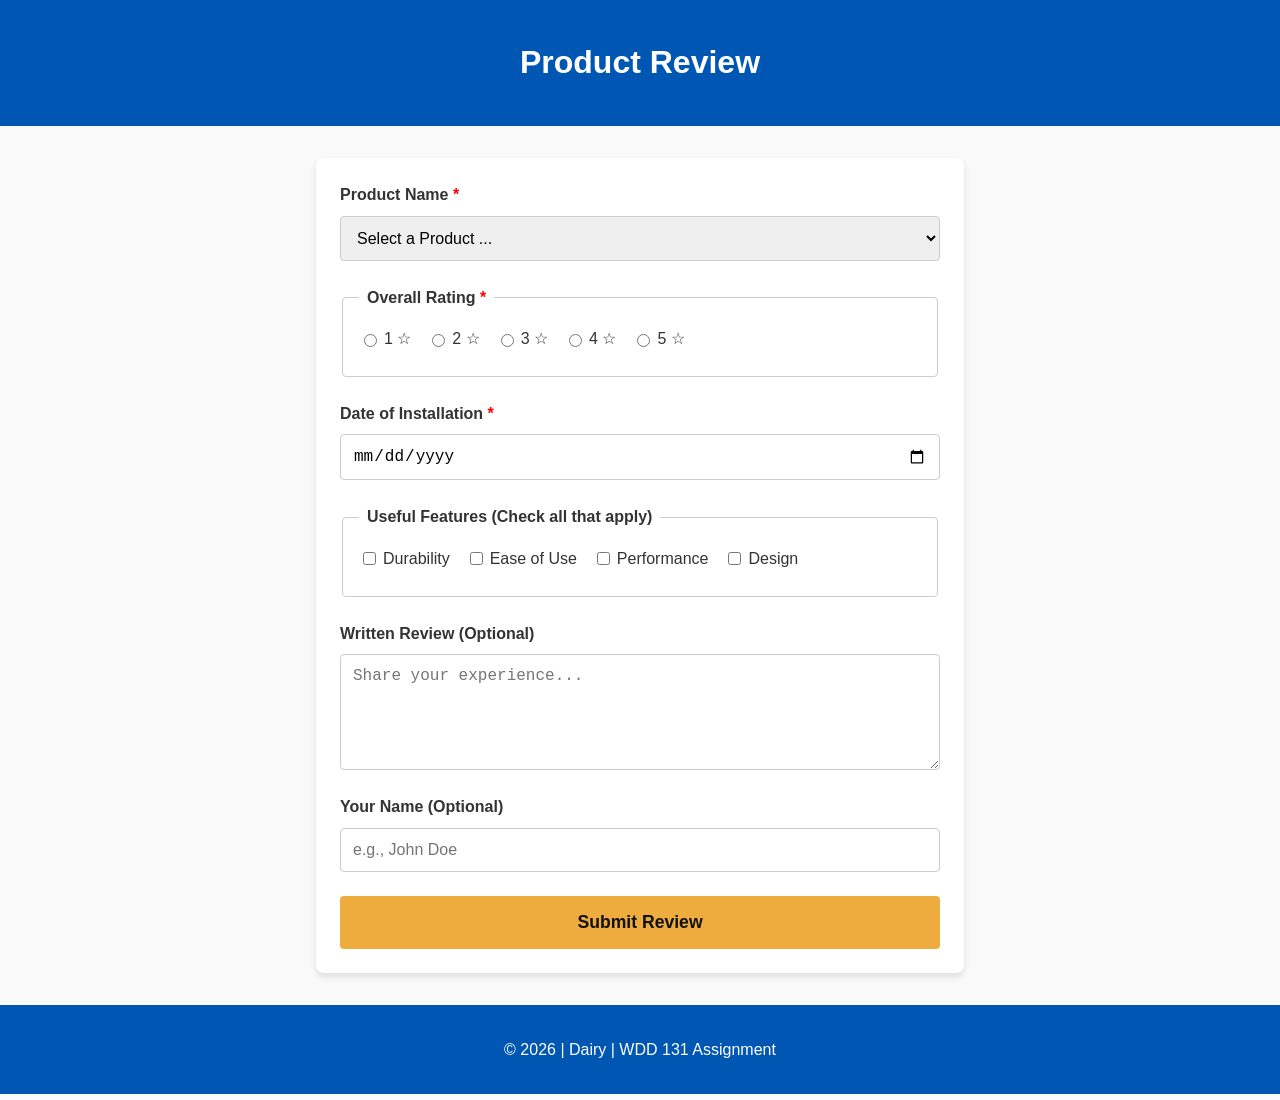
==== form.html @ f110f03a "new" ====
<!DOCTYPE html>
<html lang="en">
<head>
    <meta charset="UTF-8">
    <meta name="viewport" content="width=device-width, initial-scale=1.0">
    <title>Product Review Form</title>
    <link rel="stylesheet" href="styles/form.css">
    <script src="scripts/form.js" defer></script>
</head>
<body>
    <header>
        <h1>Product Review</h1>
    </header>

    <main>
        <form method="get" action="review.html" class="review-form">
            <div class="form-group">
                <label for="product-name">Product Name <span class="required">*</span></label>
                <select id="product-name" name="productName" required>
                    <option value="" disabled selected>Select a Product ...</option>
                    </select>
            </div>

            <fieldset class="form-group">
                <legend>Overall Rating <span class="required">*</span></legend>
                <div class="rating-container">
                    <label><input type="radio" name="rating" value="1" required> 1 ☆</label>
                    <label><input type="radio" name="rating" value="2"> 2 ☆</label>
                    <label><input type="radio" name="rating" value="3"> 3 ☆</label>
                    <label><input type="radio" name="rating" value="4"> 4 ☆</label>
                    <label><input type="radio" name="rating" value="5"> 5 ☆</label>
                </div>
            </fieldset>

            <div class="form-group">
                <label for="install-date">Date of Installation <span class="required">*</span></label>
                <input type="date" id="install-date" name="installDate" required>
            </div>

            <fieldset class="form-group">
                <legend>Useful Features (Check all that apply)</legend>
                <div class="checkbox-container">
                    <label><input type="checkbox" name="features" value="durability"> Durability</label>
                    <label><input type="checkbox" name="features" value="ease-of-use"> Ease of Use</label>
                    <label><input type="checkbox" name="features" value="performance"> Performance</label>
                    <label><input type="checkbox" name="features" value="design"> Design</label>
                </div>
            </fieldset>

            <div class="form-group">
                <label for="written-review">Written Review (Optional)</label>
                <textarea id="written-review" name="writtenReview" rows="5" placeholder="Share your experience..."></textarea>
            </div>

            <div class="form-group">
                <label for="user-name">Your Name (Optional)</label>
                <input type="text" id="user-name" name="userName" placeholder="e.g., John Doe">
            </div>

            <input type="submit" value="Submit Review" class="submit-btn">
        </form>
    </main>

    <footer>
        <p>&copy; <span id="current-year"></span> | Dairy | WDD 131 Assignment</p>
    </footer>
</body>
</html>
---- styles/form.css ----
:root {
    --primary-color: #0056b3;
    --secondary-color: #efac3e;
    --background-color: #f9f9f9;
    --text-color: #333;
    --border-color: #ccc;
}

body {
    font-family: Arial, sans-serif;
    line-height: 1.6;
    background-color: var(--background-color);
    color: var(--text-color);
    margin: 0;
    padding: 0;
}

header, footer {
    background-color: var(--primary-color);
    color: white;
    text-align: center;
    padding: 1rem;
}

main {
    max-width: 600px;
    margin: 2rem auto;
    padding: 1.5rem;
    background: white;
    border-radius: 8px;
    box-shadow: 0 4px 6px rgba(0,0,0,0.1);
}

/* Form layouts */
.form-group {
    margin-bottom: 1.5rem;
    display: flex;
    flex-direction: column;
}

fieldset {
    border: 1px solid var(--border-color);
    border-radius: 4px;
    padding: 1rem;
}

legend {
    font-weight: bold;
    padding: 0 0.5rem;
}

label {
    margin-bottom: 0.5rem;
    font-weight: 600;
}

.required {
    color: red;
}

/* Inputs and interactive states */
input[type="text"], input[type="date"], select, textarea {
    padding: 0.75rem;
    border: 1px solid var(--border-color);
    border-radius: 4px;
    font-size: 1rem;
    width: 100%;
    box-sizing: border-box;
}

.rating-container, .checkbox-container {
    display: flex;
    flex-wrap: wrap;
    gap: 1rem;
}

.rating-container label, .checkbox-container label {
    font-weight: normal;
    display: flex;
    align-items: center;
    gap: 0.25rem;
    cursor: pointer;
}

/* Submission Styling */
.submit-btn {
    background-color: var(--secondary-color);
    color: #111;
    border: none;
    padding: 1rem;
    font-size: 1.1rem;
    font-weight: bold;
    border-radius: 4px;
    cursor: pointer;
    width: 100%;
    transition: background-color 0.2s ease;
}

.submit-btn:hover {
    background-color: #d9962b;
}

/* Confirmation Page Elements */
.confirmation-container {
    text-align: center;
}

.counter-box {
    margin: 2rem 0;
    background: #e9f5ff;
    padding: 1rem;
    border-left: 5px solid var(--primary-color);
}

.back-link {
    display: inline-block;
    margin-top: 1rem;
    color: var(--primary-color);
    text-decoration: none;
    font-weight: bold;
}

/* Mobile responsive handling rule */
@media (max-width: 600px) {
    main {
        margin: 1rem;
        padding: 1rem;
    }
}
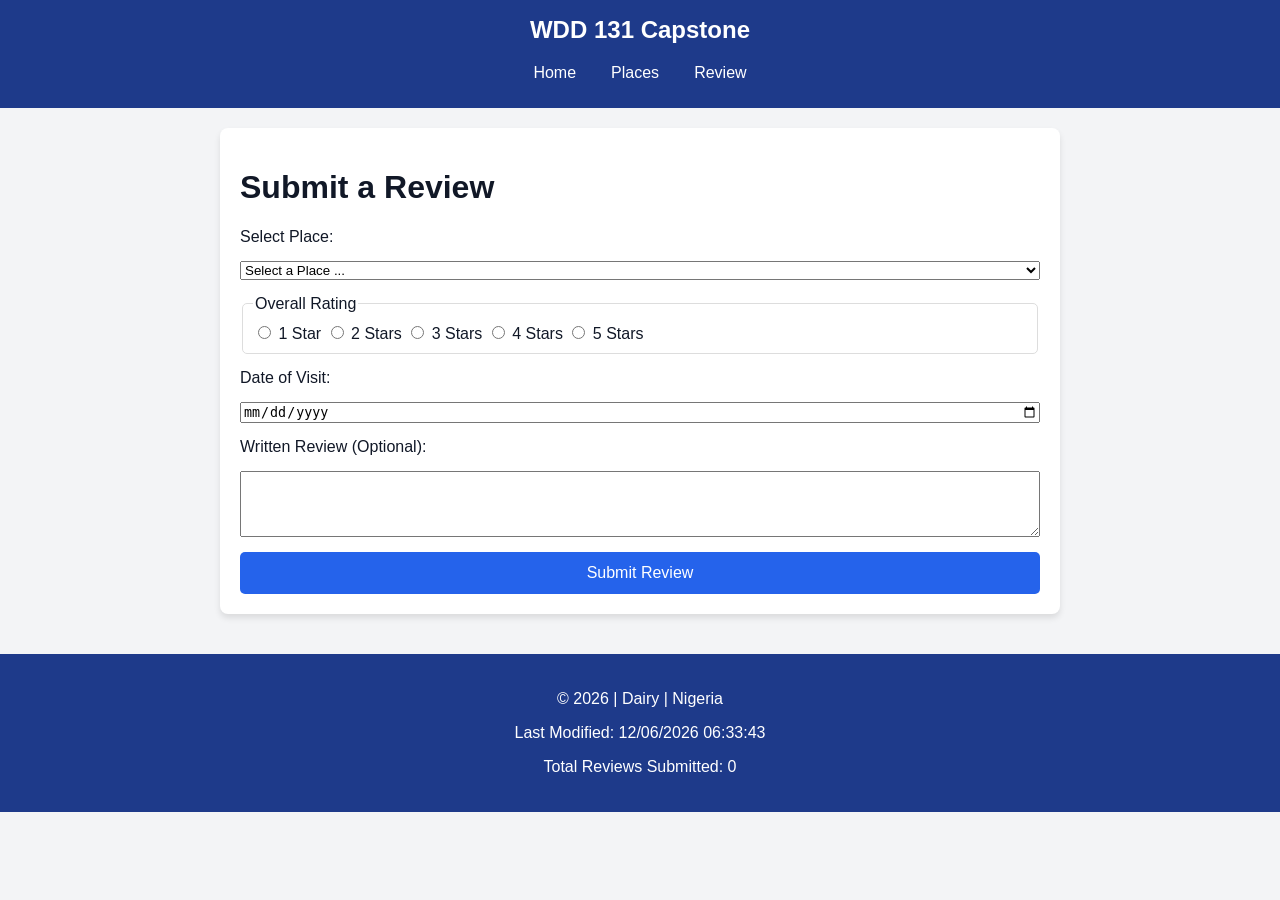
==== commit 0c6df247: "new" ====
--- a/form.html
+++ b/form.html
@@ -3,66 +3,53 @@
 <head>
     <meta charset="UTF-8">
     <meta name="viewport" content="width=device-width, initial-scale=1.0">
-    <title>Product Review Form</title>
-    <link rel="stylesheet" href="styles/form.css">
-    <script src="scripts/form.js" defer></script>
+    <title>WDD 131 - Review Form</title>
+    <meta name="description" content="WDD 131 Final Project - Review Form">
+    <link rel="stylesheet" href="styles/base.css">
+    <script src="scripts/main.js" defer></script>
 </head>
 <body>
     <header>
-        <h1>Product Review</h1>
+        <span id="course-title">WDD 131 Capstone</span>
+        <nav>
+            <a href="index.html">Home</a>
+            <a href="place.html">Places</a>
+            <a href="form.html">Review</a>
+        </nav>
     </header>
+    <main>
+        <h1>Submit a Review</h1>
+        <form method="get" action="form.html" class="review-form" id="reviewForm">
+            <label for="productName">Select Place:</label>
+            <select id="productName" name="productName" required>
+                <option value="" disabled selected>Select a Place ...</option>
+                <option value="lagos">Lagos</option>
+                <option value="tokyo">Tokyo</option>
+                <option value="jakarta">Jakarta</option>
+            </select>
 
-    <main>
-        <form method="get" action="review.html" class="review-form">
-            <div class="form-group">
-                <label for="product-name">Product Name <span class="required">*</span></label>
-                <select id="product-name" name="productName" required>
-                    <option value="" disabled selected>Select a Product ...</option>
-                    </select>
-            </div>
-
-            <fieldset class="form-group">
-                <legend>Overall Rating <span class="required">*</span></legend>
-                <div class="rating-container">
-                    <label><input type="radio" name="rating" value="1" required> 1 ☆</label>
-                    <label><input type="radio" name="rating" value="2"> 2 ☆</label>
-                    <label><input type="radio" name="rating" value="3"> 3 ☆</label>
-                    <label><input type="radio" name="rating" value="4"> 4 ☆</label>
-                    <label><input type="radio" name="rating" value="5"> 5 ☆</label>
-                </div>
+            <fieldset>
+                <legend>Overall Rating</legend>
+                <label><input type="radio" name="rating" value="1" required> 1 Star</label>
+                <label><input type="radio" name="rating" value="2"> 2 Stars</label>
+                <label><input type="radio" name="rating" value="3"> 3 Stars</label>
+                <label><input type="radio" name="rating" value="4"> 4 Stars</label>
+                <label><input type="radio" name="rating" value="5"> 5 Stars</label>
             </fieldset>
 
-            <div class="form-group">
-                <label for="install-date">Date of Installation <span class="required">*</span></label>
-                <input type="date" id="install-date" name="installDate" required>
-            </div>
+            <label for="visitDate">Date of Visit:</label>
+            <input type="date" id="visitDate" name="visitDate" required>
 
-            <fieldset class="form-group">
-                <legend>Useful Features (Check all that apply)</legend>
-                <div class="checkbox-container">
-                    <label><input type="checkbox" name="features" value="durability"> Durability</label>
-                    <label><input type="checkbox" name="features" value="ease-of-use"> Ease of Use</label>
-                    <label><input type="checkbox" name="features" value="performance"> Performance</label>
-                    <label><input type="checkbox" name="features" value="design"> Design</label>
-                </div>
-            </fieldset>
+            <label for="writtenReview">Written Review (Optional):</label>
+            <textarea id="writtenReview" name="writtenReview" rows="4"></textarea>
 
-            <div class="form-group">
-                <label for="written-review">Written Review (Optional)</label>
-                <textarea id="written-review" name="writtenReview" rows="5" placeholder="Share your experience..."></textarea>
-            </div>
-
-            <div class="form-group">
-                <label for="user-name">Your Name (Optional)</label>
-                <input type="text" id="user-name" name="userName" placeholder="e.g., John Doe">
-            </div>
-
-            <input type="submit" value="Submit Review" class="submit-btn">
+            <input type="submit" value="Submit Review">
         </form>
     </main>
-
     <footer>
-        <p>&copy; <span id="current-year"></span> | Dairy | WDD 131 Assignment</p>
+        <p>&copy; <span id="currentyear"></span> | Dairy | Nigeria</p>
+        <p id="lastModified"></p>
+        <p id="review-count"></p>
     </footer>
 </body>
-</html>
+</html>
--- a/styles/base.css
+++ b/styles/base.css
@@ -0,0 +1,131 @@
+:root {
+    --primary-color: #1e3a8a;
+    --secondary-color: #f3f4f6;
+    --accent-color: #2563eb;
+    --text-color: #111827;
+}
+
+body {
+    font-family: Arial, sans-serif;
+    margin: 0;
+    padding: 0;
+    background-color: var(--secondary-color);
+    color: var(--text-color);
+}
+
+header {
+    background-color: var(--primary-color);
+    color: white;
+    padding: 1rem;
+    text-align: center;
+}
+
+#course-title {
+    font-size: 1.5rem;
+    font-weight: bold;
+    display: block;
+    margin-bottom: 10px;
+}
+
+nav {
+    display: flex;
+    justify-content: center;
+    gap: 15px;
+}
+
+nav a {
+    color: white;
+    text-decoration: none;
+    padding: 10px;
+    transition: background-color 0.3s;
+}
+
+nav a:hover {
+    background-color: var(--accent-color);
+    border-radius: 4px;
+}
+
+main {
+    max-width: 800px;
+    margin: 20px auto;
+    padding: 20px;
+    background: white;
+    border-radius: 8px;
+    box-shadow: 0 4px 6px rgba(0,0,0,0.1);
+}
+
+img {
+    max-width: 100%;
+    height: auto;
+    border-radius: 4px;
+}
+
+.filter-controls {
+    text-align: center;
+    margin-bottom: 20px;
+}
+
+.filter-controls button {
+    padding: 8px 16px;
+    margin: 0 5px;
+    background-color: var(--primary-color);
+    color: white;
+    border: none;
+    border-radius: 4px;
+    cursor: pointer;
+}
+
+.grid-container {
+    display: grid;
+    grid-template-columns: 1fr;
+    gap: 20px;
+}
+
+.card {
+    border: 1px solid #ddd;
+    padding: 15px;
+    border-radius: 5px;
+    text-align: center;
+    background-color: #fff;
+}
+
+.review-form {
+    display: flex;
+    flex-direction: column;
+    gap: 15px;
+}
+
+fieldset {
+    border: 1px solid #ddd;
+    border-radius: 5px;
+    padding: 10px;
+}
+
+input[type="submit"] {
+    background-color: var(--accent-color);
+    color: white;
+    border: none;
+    padding: 12px;
+    cursor: pointer;
+    font-size: 1rem;
+    border-radius: 5px;
+}
+
+input[type="submit"]:hover {
+    background-color: #1d4ed8;
+}
+
+footer {
+    text-align: center;
+    padding: 20px;
+    background-color: var(--primary-color);
+    color: white;
+    margin-top: 40px;
+}
+
+/* Responsive Grid for Larger Screens */
+@media (min-width: 768px) {
+    .grid-container {
+        grid-template-columns: repeat(2, 1fr);
+    }
+}
